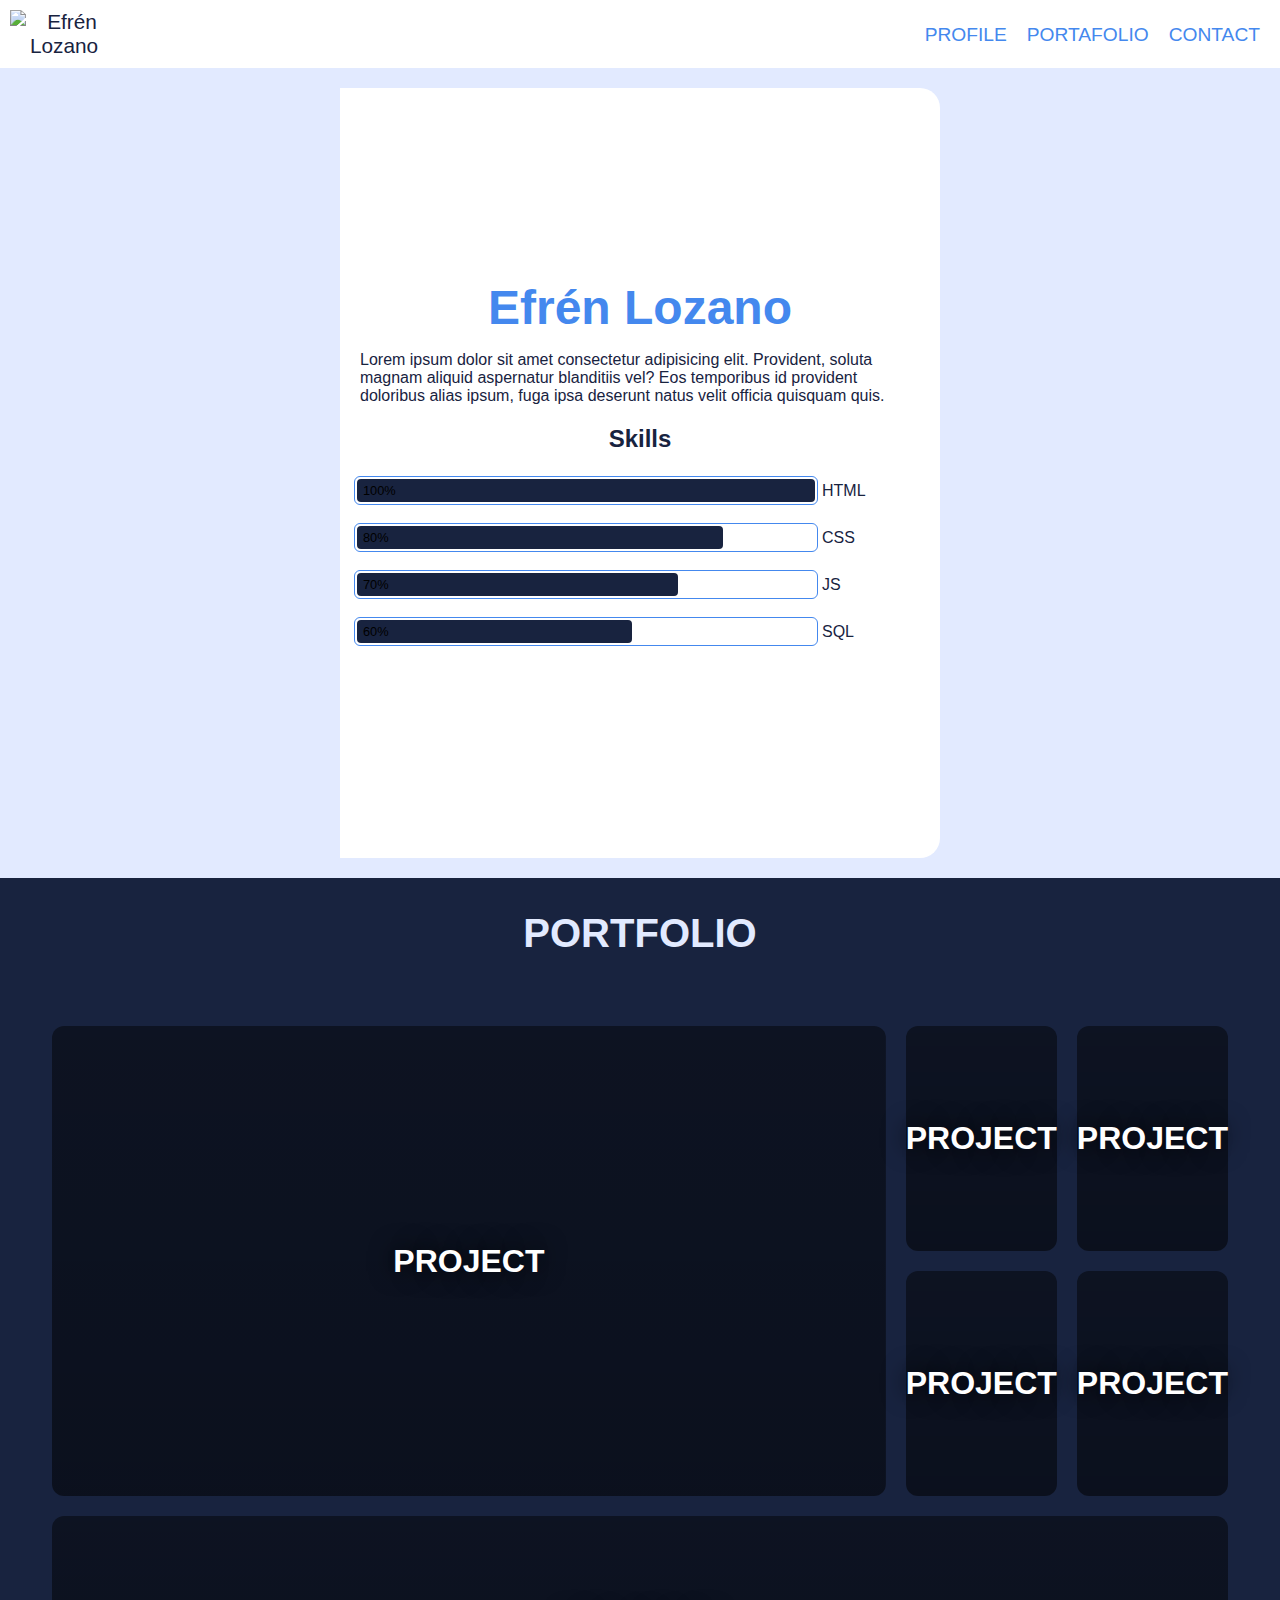
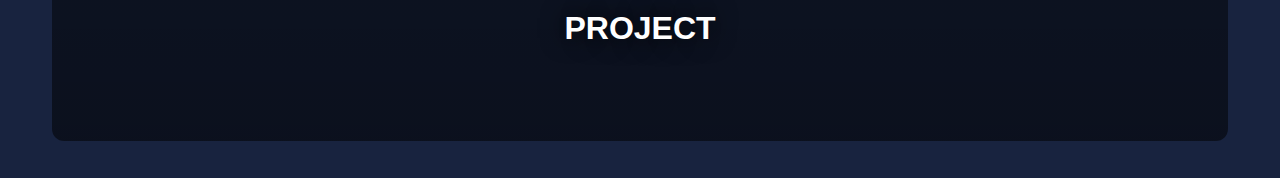
==== index.html @ 8a808e51 "Segundo commit: codigo en html y en css, falta el formulario" ====
<!DOCTYPE html>
<html lang="en">

<head>
    <meta charset="UTF-8">
    <meta name="viewport" content="width=device-width, initial-scale=1.0">
    <link rel="stylesheet" href="./style.css">
    <title>Portafolio Efrén Lozano</title>
</head>

<body>
    <header>
        <div class="header">
            <input type="checkbox" id="open-menu" class="header_checkbox">
            <label for="open-menu" class="header_open-nav-button" role="button">=</label>
            <div class="header_logo-container">
                <img src="./imagenes/logo.svg" alt="Efrén Lozano" class="header_logo logo_desktop">
                <img src="./imagenes/logo2.svg" alt="Efrén Lozano" class="header_logo logo_mobile">
            </div>
            <nav class="header_nav">
                <ul class="header_nav-list">
                    <li class="header_nav-item"><a href="">PROFILE</a></li>
                    <li class="header_nav-item"><a href="">PORTAFOLIO</a></li>
                    <li class="header_nav-item"><a href="">CONTACT</a></li>
                </ul>
            </nav>
        </div>
    </header>
    <main class="profile">
        <div class="profile-wrapper">
            <div class="profile_img-container">
                <img src="https://picsum.photos/500/600" alt="" class="profile_img">
            </div>
            <div class="profile_data-container">
                <div class="profile_data">
                    <div class="profile_description">
                        <h1>Efrén Lozano</h1>
                        <p>Lorem ipsum dolor sit amet consectetur adipisicing elit. Provident, soluta magnam aliquid
                            aspernatur blanditiis vel? Eos temporibus id provident doloribus alias ipsum, fuga ipsa
                            deserunt natus velit officia quisquam quis.</p>
                    </div>
                    <div class="profile_skills-container">
                        <h2>Skills</h2>
                        <ul>
                            <li class="profile_skill">
                                <div class="load-bar">
                                    <div class="load-bar_bar bar--100">
                                        100%
                                    </div>
                                </div>
                                <span class="profile_skill-name">HTML</span>
                            </li>
                            <li class="profile_skill">
                                <div class="load-bar">
                                    <div class="load-bar_bar bar--80">
                                        80%
                                    </div>
                                </div>
                                <span class="profile_skill-name">CSS</span>
                            </li>
                            <li class="profile_skill">
                                <div class="load-bar">
                                    <div class="load-bar_bar bar--70">
                                        70%
                                    </div>
                                </div>
                                <span class="profile_skill-name">JS</span>
                            </li>
                            <li class="profile_skill">
                                <div class="load-bar">
                                    <div class="load-bar_bar bar--60">
                                        60%
                                    </div>
                                </div>
                                <span class="profile_skill-name">SQL</span>
                            </li>
                        </ul>
                    </div>
                </div>
            </div>
        </div>
    </main>
    <section class="portfolio">
        <h2 class="portfolio_title">PORTFOLIO</h2>
        <div class="portfolio_project-container">
            <div class="portfolio_project">
                <h2 class="portfolio_project-name">PROJECT</h2>
            </div>
            <div class="portfolio_project">
                <h2 class="portfolio_project-name">PROJECT</h2>
            </div>
            <div class="portfolio_project">
                <h2 class="portfolio_project-name">PROJECT</h2>
            </div>
            <div class="portfolio_project">
                <h2 class="portfolio_project-name">PROJECT</h2>
            </div>
            <div class="portfolio_project">
                <h2 class="portfolio_project-name">PROJECT</h2>
            </div>
            <div class="portfolio_project">
                <h2 class="portfolio_project-name">PROJECT</h2>
            </div>
        </div>
    </section>

</body>

</html>
---- style.css ----
* {
    box-sizing: border-box;
}

body {
    margin: 0;
    font-family: sans-serif;
    background-color: #e2eaff;
    color: #18233f;
}

body,
div,
header,
ul,
li,
a {
    padding: 0;
}

header {
    position: fixed;
    width: 100%;
}

.header {
    background-color: #fff;
    display: flex;
    justify-content: space-between;
    align-items: center;
    position: relative;
    text-align: center;
    font-size: 1.3rem;
    z-index: 2;
}

.header_checkbox {
    display: none;
}

.header_open-nav-button {
    color: #4488ee;
    font-size: 3rem;
    font-weight: 600;
    position: absolute;
    right: 30px;
}

.header_nav {
    display: none;
    background-color: #fff;
    position: absolute;
    height: 100dvh;
    width: 100dvw;
    top: 0;
    z-index: -1;
}

.header_checkbox:checked~.header_nav {
    display: block;
}

.header_nav-list {
    display: flex;
    flex-direction: column;
    height: 85dvh;
    justify-content: space-evenly;
}

.header_nav-item {
    list-style-type: none;
}

.header_nav-item a {
    color: #4488ee;
    text-decoration: none;
    font-size: 1.4rem;
}

.header_logo {
    max-width: 100%;
    width: 128px;
    padding: 10px;
}

.logo_mobile {
    display: block;
}

.logo_desktop {
    display: none;
}

/* QUERIES */

@media screen and (min-width: 600px) {

    .header_nav {
        display: block;
        position: static;
        width: auto;
        height: auto;
        z-index: 0;
    }

    .header_nav-list {
        flex-direction: row;
        height: auto;
        width: auto;
        gap: 20px;
        padding-right: 20px;
    }

    .header_open-nav-button {
        display: none;
    }

    .header_nav-item a {
        font-size: 1.2rem;
    }

    .logo_mobile {
        display: none;
    }

    .logo_desktop {
        display: block;
    }
}

.profile-wrapper {
    display: flex;
    flex-direction: column;
    justify-content: center;
    background-color: #fff;
}

.profile_img {
    max-width: 100%;
    width: 500px;
}

h1 {
    color: #4488ee;
    text-align: center;
}

.profile-description p {
    text-align: center;
}

.profile_skills-container h2 {
    color: #18233f;
    text-align: center;
}

.profile_skill {
    display: flex;
    align-items: center;
    margin: 10px;
}


.load-bar {
    border: 1px solid #4488ee;
    border-radius: 6px;
    color: black;
    padding: 2px;
    font-size: 0.8rem;
    width: 80%;
    margin: 4px;
}

.load-bar_bar {
    background-color: #18233f;
    border-radius: 4px;
    padding: 4px 6px;
}

.bar--100 {
    animation: barras_100 2s linear forwards;
}

.bar--80 {
    width: 80%;
    animation: barras_80 2s linear forwards;
}

.bar--70 {
    width: 70%;
    animation: barras_70 2s linear forwards;
}

.bar--60 {
    width: 60%;
    animation: barras_60 2s linear forwards;
}

@keyframes barras_100 {
    from {
        width: 0%;
        background-color: white;
    }

    to {
        width: 100%;
        background-color: orange;
    }
}

@keyframes barras_80 {
    from {
        width: 0%;
        background-color: white;
    }

    to {
        width: 80%;
        background-color: mediumpurple;
    }
}

@keyframes barras_70 {
    from {
        width: 0%;
        background-color: white;
    }

    to {
        width: 70%;
        background-color: yellow;
    }
}

@keyframes barras_60 {
    from {
        width: 0%;
        background-color: white;
    }

    to {
        width: 60%;
        background-color: aquamarine;
    }
}

@media screen and (min-width: 600px) {

    header {
        position: initial;
    }

    .profile-wrapper {
        flex-direction: row;
        padding: 20px;
        background-color: transparent;
        min-height: 90dvh;
        margin: auto;
    }

    h1 {
        font-size: 3rem;
        margin: 0;
    }

    .profile_description p {
        padding: 0px 20px;
    }

    .profile_data-container {
        background-color: #fff;
        display: flex;
        align-items: center;
        border-radius: 0 20px 20px 0;
    }

    .profile_data {
        max-width: 600px;
    }

    .profile_img {
        min-height: 100%;
        min-width: 100%;
        border-radius: 20px 0 0 20px;
    }

    .profile_skill span {
        margin: initial;
    }
}

.portfolio{
    background-color: #18233f;
    color: #e2eaff;
    min-height: 100dvh;
    display: flex;
    flex-direction: column;
    text-align: center;
    justify-content: space-evenly;
}

.portfolio_title{
    font-size: 2.5rem;
}

.portfolio_project-container{
    display: grid;
    grid-template-columns: 1fr;
    gap: 20px;
    width: 100%;
    padding: 12px;
    max-width: 1200px;
    margin: auto;
}

.portfolio_project{
    background-image: linear-gradient(#0007, #0008), url('https://picsum.photos/801');
    background-size: cover;
    background-position: center;
    border-radius: 12px;
    min-height: 25dvh;
    display: flex;
    justify-content: center;
    align-items: center;

}

.portfolio_project-name{
    font-size: 2rem;
    text-shadow: 0px 0px 25px #000;
    color: #fff;
}

.portfolio_project:hover{
    opacity: 0.7;
}

@media screen and (min-width: 600px) {
    .portfolio_project-container{
        grid-template-columns: repeat(auto-fill, minmax(400px, 1fr));
    }
    .portfolio_project:first-child{
        grid-column: span 2;
        grid-row: span 2;
    }

    .portfolio_project:last-child{
        grid-column: span 4;
    }
}
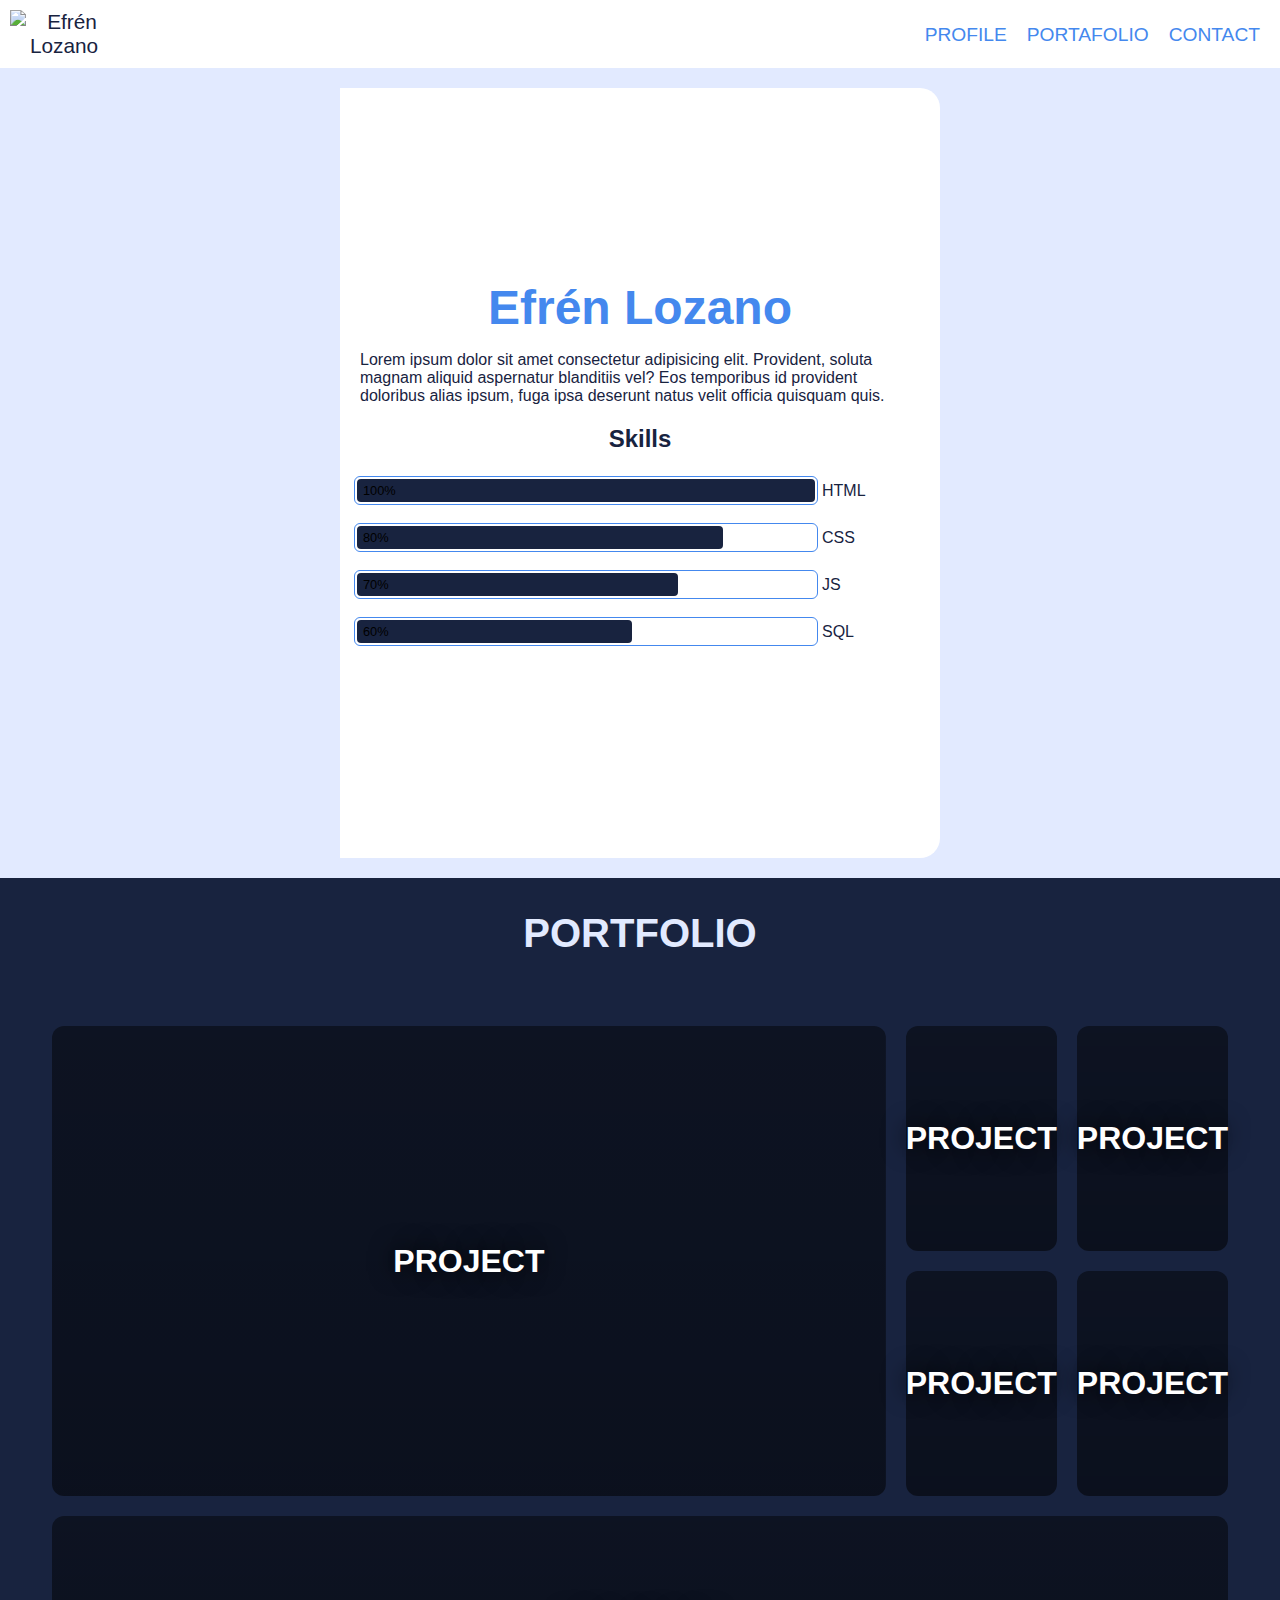
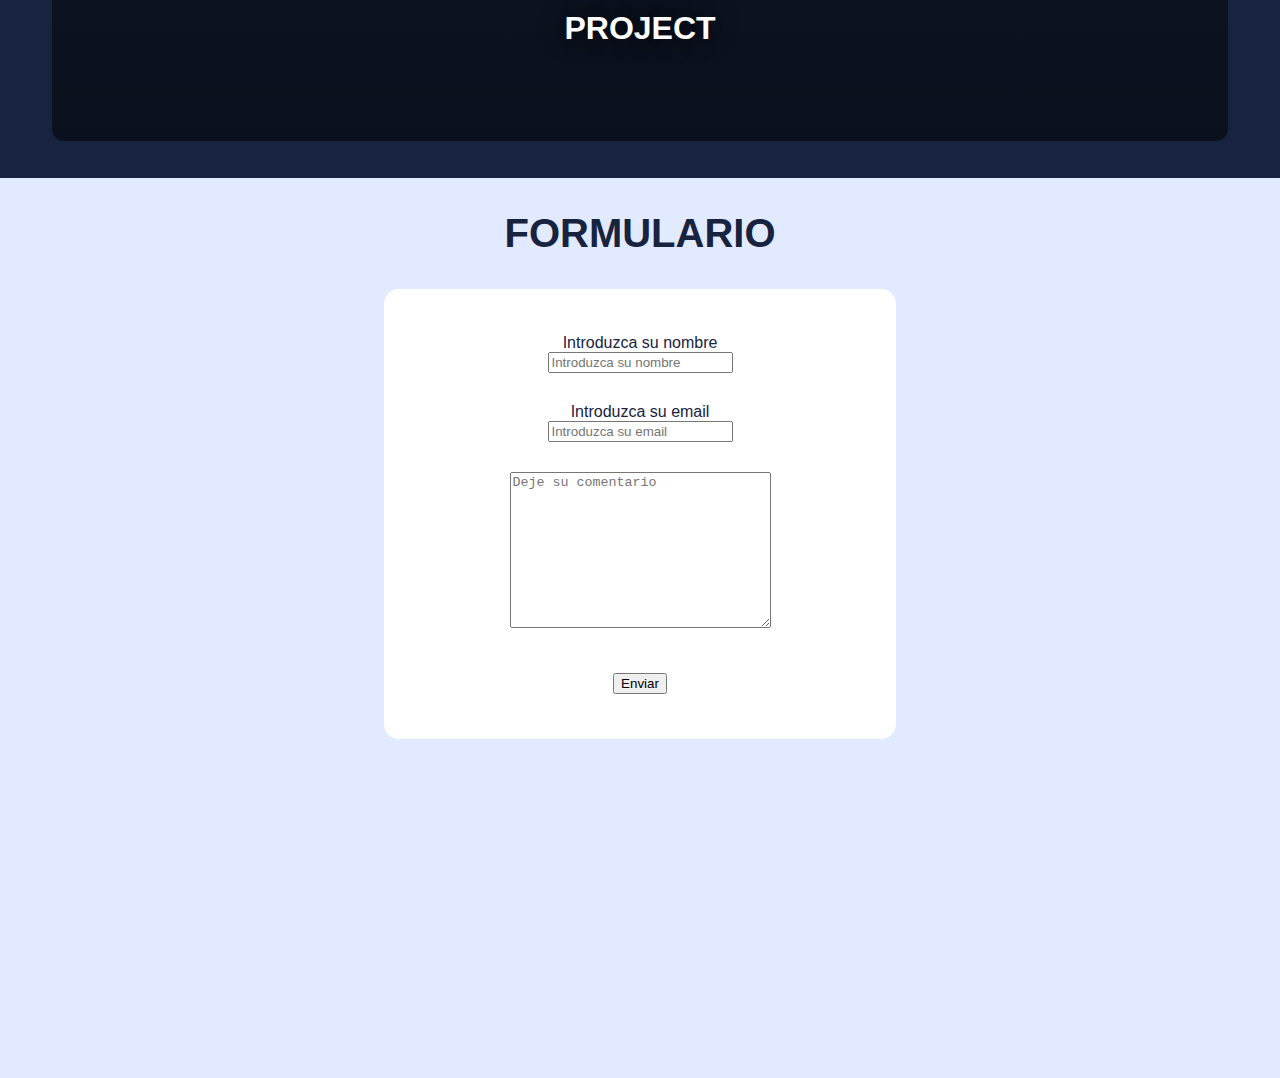
==== commit 6a869d83: "Primer commit pruebas1: He añadido tanto el formulario al html como su diseño al css" ====
--- a/index.html
+++ b/index.html
@@ -26,6 +26,7 @@
             </nav>
         </div>
     </header>
+
     <main class="profile">
         <div class="profile-wrapper">
             <div class="profile_img-container">
@@ -80,6 +81,7 @@
             </div>
         </div>
     </main>
+
     <section class="portfolio">
         <h2 class="portfolio_title">PORTFOLIO</h2>
         <div class="portfolio_project-container">
@@ -103,7 +105,28 @@
             </div>
         </div>
     </section>
-
+    
+    <section class="formulary">
+        <h2 class="formulary_tittle">FORMULARIO</h2>
+        <div class="formulary_container">
+            <form action="./" method="POST" class="formulary_form">
+                <div class="formulary_form-name">
+                    <label for="">Introduzca su nombre</label>
+                    <input type="text" placeholder="Introduzca su nombre">
+                </div>
+                <div class="formulary_form-email">
+                    <label for="">Introduzca su email</label>
+                    <input type="email" placeholder="Introduzca su email">
+                </div>
+                <div class="formulary_form-textarea">
+                    <textarea name="" id="" cols="30" rows="10" placeholder="Deje su comentario"></textarea>
+                </div>
+                <div class="formulary_form-button">
+                    <button type="button">Enviar</button>
+                </div>
+            </form>
+        </div>
+    </section>
 </body>
 
 </html>--- a/style.css
+++ b/style.css
@@ -289,7 +289,7 @@
     }
 }
 
-.portfolio{
+.portfolio {
     background-color: #18233f;
     color: #e2eaff;
     min-height: 100dvh;
@@ -299,11 +299,11 @@
     justify-content: space-evenly;
 }
 
-.portfolio_title{
+.portfolio_title {
     font-size: 2.5rem;
 }
 
-.portfolio_project-container{
+.portfolio_project-container {
     display: grid;
     grid-template-columns: 1fr;
     gap: 20px;
@@ -313,7 +313,7 @@
     margin: auto;
 }
 
-.portfolio_project{
+.portfolio_project {
     background-image: linear-gradient(#0007, #0008), url('https://picsum.photos/801');
     background-size: cover;
     background-position: center;
@@ -325,26 +325,84 @@
 
 }
 
-.portfolio_project-name{
+.portfolio_project-name {
     font-size: 2rem;
     text-shadow: 0px 0px 25px #000;
     color: #fff;
 }
 
-.portfolio_project:hover{
+.portfolio_project:hover {
     opacity: 0.7;
 }
 
 @media screen and (min-width: 600px) {
-    .portfolio_project-container{
+    .portfolio_project-container {
         grid-template-columns: repeat(auto-fill, minmax(400px, 1fr));
     }
-    .portfolio_project:first-child{
+
+    .portfolio_project:first-child {
         grid-column: span 2;
         grid-row: span 2;
     }
 
-    .portfolio_project:last-child{
+    .portfolio_project:last-child {
         grid-column: span 4;
     }
+}
+
+.formulary {
+    min-height: 100dvh;
+    display: flex;
+    flex-direction: column;
+    text-align: center;
+    align-items: center;
+}
+
+.formulary_tittle {
+    font-size: 2.5rem;
+}
+
+.formulary_container {
+    margin: 0;
+    background-color: white;
+    padding: 10px;
+    align-items: center;
+    height: 50dvh;
+    width: 40dvw;
+    border-radius: 15px;
+}
+
+.formulary_form {
+    display: flex;
+    justify-content: center;
+    flex-direction: column;
+    padding: 20px;
+}
+
+.formulary_form-name {
+    display: flex;
+    flex-direction: column;
+    align-items: center;
+    padding: 15px;
+}
+
+.formulary_form-email {
+    display: flex;
+    flex-direction: column;
+    align-items: center;
+    padding: 15px;
+}
+
+.formulary_form-textarea {
+    display: flex;
+    flex-direction: column;
+    align-items: center;
+    padding: 15px;
+}
+
+.formulary_form-button {
+    display: flex;
+    flex-direction: column;
+    align-items: center;
+    padding: 30px;
 }